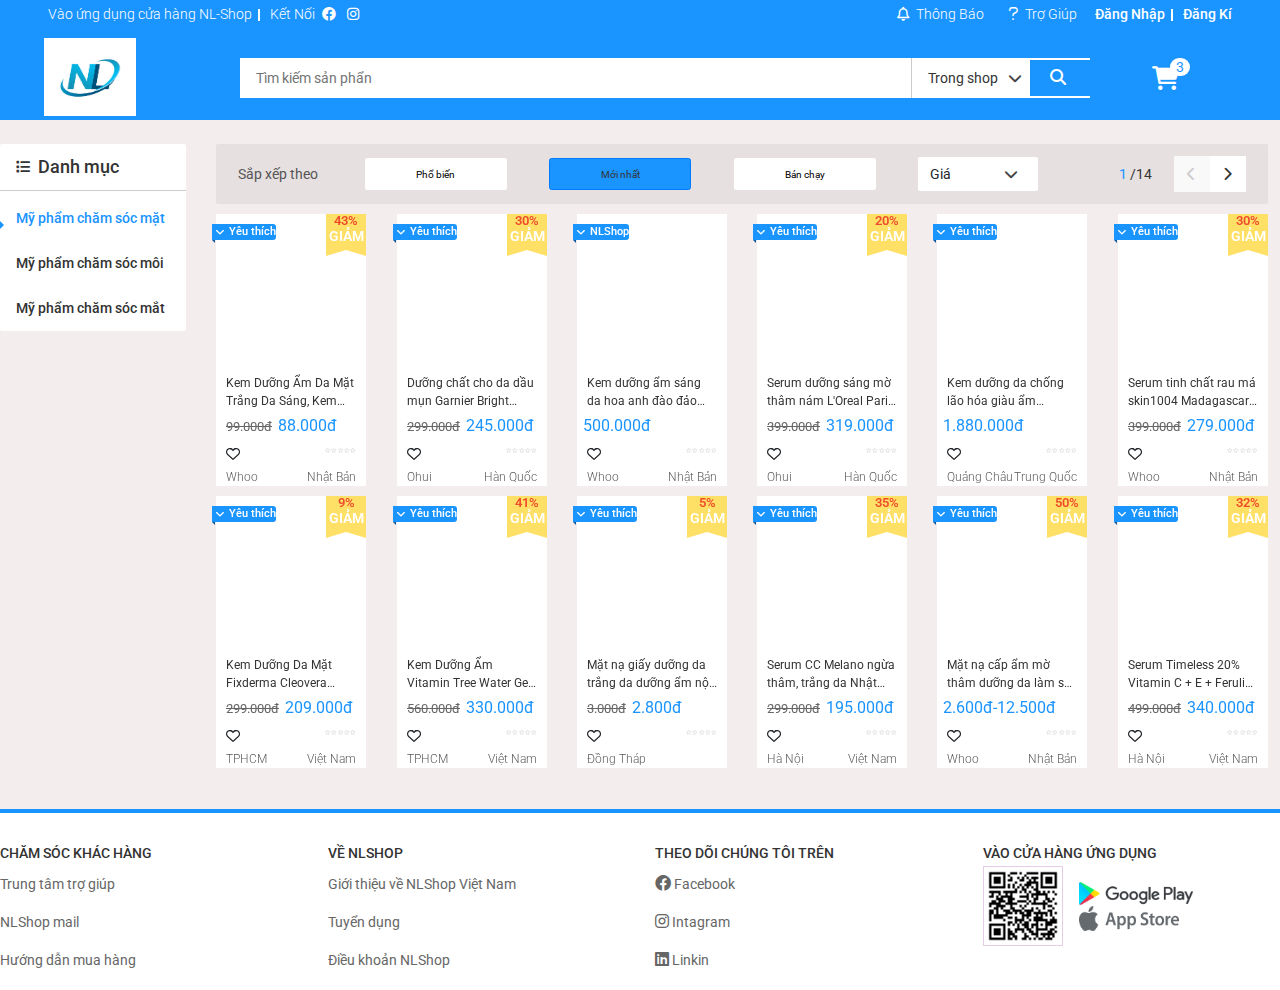
==== index.html @ c0b8a892 "Add BTL CNW" ====
<!DOCTYPE html>
<html lang="en">
<head>
    <meta charset="UTF-8">
    <meta http-equiv="X-UA-Compatible" content="IE=edge">
    <meta name="viewport" content="width=device-width, initial-scale=1.0">
    <link href="https://fonts.googleapis.com/css2?family=Roboto:wght@300;400;500;700&display=swap" rel="stylesheet">
    <link rel="stylesheet" href="./assets/css/main.css">
    <link rel="stylesheet" href="./assets/css/base.css">
    <link rel="stylesheet" href="./assets/font/fontawesome-free-6.2.0-web/fontawesome-free-6.2.0-web/css/all.min.css">
    <link rel="stylesheet" href="./assets/css/bootstrap.min.css">
    <script src="./assets/js/jQuery-3.6.1.min.js"></script>
    <script src="./assets/js/bootstrap.min.js"></script>
    <title>NL Shop</title>
</head>
<body>
    <div class="wrapper">
        <header class="header">
            <div class="grid">
                <nav class="header__navbar">
                    <ul class="header__navbar-list">
                        <li class="header__navbar-item header__navbar-item--has--qr header__navbar-item--saparate">Vào ứng dụng cửa hàng NL-Shop
                           <!-- Header QR Code--> 
                            <div class="header__navbar-qr">
                                <img src="./assets/img/qr_code.png" alt="QR code" class="header__navbar-qr--img">
                                <div class="header__navbar-apps">
                                    <a href="" class="header__navbar-qr-link">
                                        <img src="./assets/img/qr_app_googplay.png" alt="Googplay" class="header__navbar-qr-apps-img"></a>
                                    <a href="" class="header__navbar-qr-link">
                                        <img src="./assets/img/qr_app_appstore.png" alt="Googplay" class="header__navbar-qr-apps-img"></a>
                                </div>
                            </div>
                           
                        </li>
                        <li class="header__navbar-item">
                            <span class="header__navbar-title-nolink">Kết Nối</span>
                            <a href="" class="header__navbar-icon-link">
                                <i class="header__navbar-icon fa-brands fa-facebook"></i>
                            </a>
                            <a href="" class="header__navbar-icon-link">
                                <i class="header__navbar-icon fa-brands fa-instagram"></i>
                            </a>
                        </li>
                    </ul>
                    <ul class="header__navbar-list">
                        <li class="header__navbar-item header__navbar-item-has-notify">
                            <a href="" class="header__navbar-item-link">
                                <a href="" class="header__navbar-icon-link">
                                    <i class="header__navbar-icon fa-regular fa-bell"></i>
                                </a>
                            Thông Báo
                            <div class="header__notify">
                                <header class="header__notify-header">
                                    <h3>Thông báo mới nhận</h3>
                                </header>
                                <ul class="header__notify-list">
                                    <li class="header__notify-item header__notify-item--viewed">
                                        <a href="" class="header__notify-link">
                                            <img src="	https://zsuntz.github.io/assets/img/notify1.png" alt="" class="header__notify-img">
                                            <div class="header__notify-info">
                                                <span class="header__notify-name">Tặng Combo 5 gói mặt nạ thải độc</span>
                                                <span class="header__notify-description">Khuyến mãi siêu hot</span>
                                            </div>
                                        </a>

                                    </li>
                                    <li class="header__notify-item">
                                        <a href="" class="header__notify-link">
                                            <img src="https://zsuntz.github.io/assets/img/notify2.png" alt="" class="header__notify-img">
                                            <div class="header__notify-info">
                                                <span class="header__notify-name">Day Shield Perfect Sun - Cho nàng thơ tỏa nắng</span>
                                                <span class="header__notify-description"></span>
                                            </div>
                                        </a>

                                    </li>
                                    <li class="header__notify-item">
                                        <a href="" class="header__notify-link">
                                            <img src="https://zsuntz.github.io/assets/img/notify5.png" alt="" class="header__notify-img">
                                            <div class="header__notify-info">
                                                <span class="header__notify-name">Khởi đầu của làn da khỏe đẹp</span>
                                                <span class="header__notify-description">Kem chống nắng Whoo Gongjinhyang Soo</span>
                                            </div>
                                        </a>

                                    </li>
                                </ul>
                                <footer class="header__notify-footer">
                                    <a href="" class="eader__notify-footer-btn">Xem tất cả</a>
                                </footer>
    
                            </div>
                            </a>
                    </li>
                        <li class="header__navbar-item">
                            <a href="" class="header__navbar-item-link">
                                    <a href="" class="header__navbar-icon-link">
                                        <i class="header__navbar-icon fa-regular fa-question"></i>
                                     </a>
                                Trợ Giúp
                            </a>
                        </li>
                        <li class="header__navbar-item header__navbar-item--strong header__navbar-item--saparate">Đăng Nhập</li>
                        <li class="header__navbar-item header__navbar-item--strong">Đăng Kí</li>
                        
                    </ul>
                </nav> 
                <!-- Header with search -->
                <div class="header-with-search">
                    <div class="header__logo">
                        <img src="/assets/img/logo.jpg" alt="logo" class="header__logo-img">
                    </div>
                    <div class="header__search">
                        <div class="header__search-input-wrap">
                            <input type="text" class="header__search-input" placeholder="Tìm kiếm sản phẩn">
                            <!-- Search History -->
                            <div class="header__search-history">
                                <h3 class="header__search-history-heading">Lịch sử tìm kiếm</h3>
                                <ul class="header__search-history-list">
                                    <li class="header__search-history-item">
                                        <a href="">Kem dưỡng da</a>
                                    </li>
                                    <li class="header__search-history-item">
                                        <a href="">Kem trị mụn</a>
                                    </li>
                                </ul>
                            </div>
                        </div>
                          <div class="header__search-selection">
                                <span class="header__search-selection-lable">Trong shop</span>
                                <i class="header__search-selection-icon fa-sharp fa-solid fa-chevron-down"></i>
                                <ul class="header__search-option">
                                    <li class="header__search-option-item">
                                        <span>Trong Shop</span>
                                        <i class="header__search-option-item-icon fa-sharp fa-solid fa-chevron-down"></i>  
                                    </li>
                                    <li class="header__search-option-item">
                                        <span>Ngoài Shop</span>
                                        <i class="header__search-option-item-icon fa-sharp fa-solid fa-chevron-down"></i>
                                    </li>
                                </ul>
                            </div> 
                            <button class="header__search-btn">
                            <i class="header__search-btn-icon fa-solid fa-magnifying-glass"></i>
                            </button>
                    </div> 
                    <!-- Cart Layout -->
                    <div class="header__cart">
                        <i class="header__cart-icon fa-solid fa-cart-shopping"></i>
                        <span class="header__cart-notice">3</span>
                        <div class="header__cart-list header__cart-list--no-cart">
                            <h4 class="header__cart-list-heading">Sản phẩm đã thêm</h4>
                            <ul class="header__cart-list-item">
                                <!-- cart item -->
                                <li class="header__cart-item">
                                    <img src="./assets/img/img_cart1.png" alt="" class="header__cart-img">
                                    <div class="header__cart-item-info">
                                        <div class="header__cart-item-head">
                                            <h5 class="header__cart-item-name">Set kem mắt tái sinh Ohui The
                                                First Geniture Eye Cream Edition Grand Blue</h5>
                                                <div class="header__cart-item-price-wrap">
                                                    <span class="header__cart-item-price">2.000.000đ</span>
                                                    <span class="header__cart-item-multiply">x</span>
                                                    <span class="header__cart-item-quantity">2</span>
                                                </div>
                                        </div>
                                        <div class="header__cart-item-body">
                                            <span class="header__cart-item-description">
                                                Phân loại: Bạc
                                            </span>
                                            <span class="header__cart-item-remove">Xóa</span>
                                        </div>
                                    </div>
                                </li>
                                <li class="header__cart-item">
                                    <img src="./assets/img/img_cart2.png" alt="" class="header__cart-img">
                                    <div class="header__cart-item-info">
                                        <div class="header__cart-item-head">
                                            <h5 class="header__cart-item-name">Set kem mắt tái sinh Ohui The
                                                First Geniture Eye Cream Edition Grand Blue</h5>
                                                <div class="header__cart-item-price-wrap">
                                                    <span class="header__cart-item-price">2.000.000đ</span>
                                                    <span class="header__cart-item-multiply">x</span>
                                                    <span class="header__cart-item-quantity">2</span>
                                                </div>
                                        </div>
                                        <div class="header__cart-item-body">
                                            <span class="header__cart-item-description">
                                                Phân loại: Bạc
                                            </span>
                                            <span class="header__cart-item-remove">Xóa</span>
                                        </div>
                                    </div>
                                </li>
                                <li class="header__cart-item">
                                    <img src="./assets/img/img_cart3.png" alt="" class="header__cart-img">
                                    <div class="header__cart-item-info">
                                        <div class="header__cart-item-head">
                                            <h5 class="header__cart-item-name">Set kem mắt tái sinh Ohui The
                                                First Geniture Eye Cream Edition Grand Blue</h5>
                                                <div class="header__cart-item-price-wrap">
                                                    <span class="header__cart-item-price">2.000.000đ</span>
                                                    <span class="header__cart-item-multiply">x</span>
                                                    <span class="header__cart-item-quantity">2</span>
                                                </div>
                                        </div>
                                        <div class="header__cart-item-body">
                                            <span class="header__cart-item-description">
                                                Phân loại: Bạc
                                            </span>
                                            <span class="header__cart-item-remove">Xóa</span>
                                        </div>
                                    </div>
                                </li>
                            </ul>
                            <button class="btn btn--primary header__cart-view-cart">Xem giỏ hàng</button>
                        </div>
                    </div>  
                </div>
            </div>
        </header>
        <div class="wrap__container">
            
                <div class="row wrap__content">
                    <div class="col-sm-2">
                        <nav class="category">
                            <h3 class="category__heading">
                                <i class="category__heading-icon fa-solid fa-list"></i>
                                Danh mục
                            </h3>
                            <ul class="category-list">
                                <li class="category-item category-item--active">
                                    <a href="#" class="category-item-link">Mỹ phẩm chăm sóc mặt</a>
                                </li>
                                <li class="category-item">
                                    <a href="#" class="category-item-link">Mỹ phẩm chăm sóc môi</a>
                                </li>
                                <li class="category-item">
                                    <a href="#" class="category-item-link">Mỹ phẩm chăm sóc mắt</a>
                                </li>
                            </ul>
                        </nav>
                    </div>
                        <div class="col-sm-10">
                            <div class="home-filter">
                                <span class="home-filter-label">Sắp xếp theo</span>
                                <button class="home-filter__btn btn">Phổ biến</button>
                                <button class="home-filter__btn btn home-filter__btn btn-primary">Mới nhất</button>
                                <button class="home-filter__btn btn">Bán chạy</button>
                                <div class="select-input">
                                    <span class="select-input__label">Giá</span>
                                    <i class="select-input-icon fa-sharp fa-solid fa-chevron-down"></i>
                                    <ul class="select-input__list">
                                        <li class="select-input__item">
                                            <a href="" class="select-input__item-link">Giá: Thấp đến cao</a>
                                        </li>
                                        <li class="select-input__item">
                                            <a href="" class="select-input__item-link">Giá: Cao đến thấp</a>
                                        </li>
                                    </ul>
                                </div>
                                <div class="home-filter__page">
                                    <span class="home-filter__page-number">
                                        <span class="home-filter__page-current">1</span>
                                        /14
                                    </span>
                                    <div class="home-filter__page-control">
                                        <a href="" class="home-filter__page-btn home-filter__page-btn--disabled">
                                            <i class="home-filter__page-icon fa-sharp fa-solid fa-chevron-left"></i>
                                        </a>
                                        <a href="" class="home-filter__page-btn">
                                            <i class="home-filter__page-icon fa-sharp fa-solid fa-chevron-right"></i>
                                        </a>
                                    </div>
                                </div>
                            </div>
                            <div class="home-product">
                                <div class="row">
                                    <div class="col-sm-2">
                                        <!-- Product item -->
                                        <div class="home-product-item">
                                            <div class="home-product-item__img" style="background-image: url(https://cf.shopee.vn/file/1718cb82d523f03ea95b0f140db5ccd7_tn);">
                                                <h4 class="home-product-item__name">Kem Dưỡng Ẩm Da Mặt Trắng Da Sáng, Kem Làm Trắng Da 100ml / Dermabiome CX, Chiết Xuất Hạt Mộc Và Catus, 7-Complex Hyaluronic Acid, Dưỡng Ẩm Làm Trắng Sáng Da Chống Lão Hóa</h4>
                                                <div class="home-product-item__price">
                                                    <span class="home-product-item__price-old">99.000đ</span>
                                                    <span class="home-product-item__price-current">88.000đ</span>
                                                </div>
                                                <div class="home-product-item__action">
                                                    <span class="home-product-item__like">
                                                        <i class="fa-regular fa-heart"></i>
                                                        <!-- <i class="fa-solid fa-heart"></i> -->
                                                    </span>
                                                    <div class="home-product-item__rating">
                                                        <i class="fa-regular fa-star"></i>
                                                        <i class="fa-regular fa-star"></i>
                                                        <i class="fa-regular fa-star"></i>
                                                        <i class="fa-regular fa-star"></i>
                                                        <i class="fa-regular fa-star"></i>
                                                    </div>
                                                </div>
                                                <div class="home-product-item__origin">
                                                    <span class="home-product-item__brand">Whoo</span>
                                                    <span class="home-product-item__origin-name">Nhật Bản</span>
                                                </div>
                                                <div class="home-product-item__favorite">
                                                    <i class="fa-sharp fa-solid fa-chevron-down"></i>
                                                    Yêu thích
                                                </div>
                                                <div class="home-product-item__sale-off">
                                                    <span class="home-product-item__sale-off-percent">43%</span>
                                                    <span class="home-product-item__sale-off-label">GIẢM</span>
                                                </div>
                                            </div>
                                        </div>
                                    </div>
                                    <div class="col-sm-2">
                                        <!-- Product item -->
                                        <div class="home-product-item">
                                            <div class="home-product-item__img" style="background-image: url(https://cf.shopee.vn/file/sg-11134201-22100-tizbetgteriv79_tn);">
                                                <h4 class="home-product-item__name">Dưỡng chất cho da dầu mụn Garnier Bright Complete Anti-Acnes Booster Serum 4% [Niacinamide, BHA, AHA, Vitamin C] 30ml</h4>
                                                <div class="home-product-item__price">
                                                    <span class="home-product-item__price-old">299.000đ</span>
                                                    <span class="home-product-item__price-current">245.000đ</span>
                                                </div>
                                                <div class="home-product-item__action">
                                                    <span class="home-product-item__like">
                                                        <i class="fa-regular fa-heart"></i>
                                                        <!-- <i class="fa-solid fa-heart"></i> -->
                                                    </span>
                                                    <div class="home-product-item__rating">
                                                        <i class="fa-regular fa-star"></i>
                                                        <i class="fa-regular fa-star"></i>
                                                        <i class="fa-regular fa-star"></i>
                                                        <i class="fa-regular fa-star"></i>
                                                        <i class="fa-regular fa-star"></i>
                                                    </div>
                                                </div>
                                                <div class="home-product-item__origin">
                                                    <span class="home-product-item__brand">Ohui</span>
                                                    <span class="home-product-item__origin-name">Hàn Quốc</span>
                                                </div>
                                                <div class="home-product-item__favorite">
                                                    <i class="fa-sharp fa-solid fa-chevron-down"></i>
                                                    Yêu thích
                                                </div>
                                                <div class="home-product-item__sale-off">
                                                    <span class="home-product-item__sale-off-percent">30%</span>
                                                    <span class="home-product-item__sale-off-label">GIẢM</span>
                                                </div>
                                            </div>
                                        </div>
                                    </div>
                                    <div class="col-sm-2">
                                        <!-- Product item -->
                                        <div class="home-product-item">
                                            <div class="home-product-item__img" style="background-image: url(https://cf.shopee.vn/file/sg-11134201-22100-ms6gn4wqoliva6_tn);">
                                                <h4 class="home-product-item__name">Kem dưỡng ẩm sáng da hoa anh đào đảo Jeju innisfree Cherry Blossom Tone Up Cream 50ml</h4>
                                                <div class="home-product-item__price">
                                                    <!-- <span class="home-product-item__price-old">99.000đ</span> -->
                                                    <span class="home-product-item__price-current">500.000đ</span>
                                                </div>
                                                <div class="home-product-item__action">
                                                    <span class="home-product-item__like">
                                                        <i class="fa-regular fa-heart"></i>
                                                        <!-- <i class="fa-solid fa-heart"></i> -->
                                                    </span>
                                                    <div class="home-product-item__rating">
                                                        <i class="fa-regular fa-star"></i>
                                                        <i class="fa-regular fa-star"></i>
                                                        <i class="fa-regular fa-star"></i>
                                                        <i class="fa-regular fa-star"></i>
                                                        <i class="fa-regular fa-star"></i>
                                                    </div>
                                                </div>
                                                <div class="home-product-item__origin">
                                                    <span class="home-product-item__brand">Whoo</span>
                                                    <span class="home-product-item__origin-name">Nhật Bản</span>
                                                </div>
                                                <div class="home-product-item__favorite">
                                                    <i class="fa-sharp fa-solid fa-chevron-down"></i>
                                                    NLShop
                                                </div>
                                                <!-- <div class="home-product-item__sale-off">
                                                    <span class="home-product-item__sale-off-percent">43%</span>
                                                    <span class="home-product-item__sale-off-label">GIẢM</span>
                                                </div> -->
                                            </div>
                                        </div>
                                    </div>
                                    <div class="col-sm-2">
                                        <!-- Product item -->
                                        <div class="home-product-item">
                                            <div class="home-product-item__img" style="background-image: url(https://cf.shopee.vn/file/sg-11134201-22100-lwkzylch0miv76_tn);">
                                                <h4 class="home-product-item__name">Serum dưỡng sáng mờ thâm nám L'Oreal Paris Glycolic Bright 1.0% Glycolic Acid (AHA) 30ml</h4>
                                                <div class="home-product-item__price">
                                                    <span class="home-product-item__price-old">399.000đ</span>
                                                    <span class="home-product-item__price-current">319.000đ</span>
                                                </div>
                                                <div class="home-product-item__action">
                                                    <span class="home-product-item__like">
                                                        <i class="fa-regular fa-heart"></i>
                                                        <!-- <i class="fa-solid fa-heart"></i> -->
                                                    </span>
                                                    <div class="home-product-item__rating">
                                                        <i class="fa-regular fa-star"></i>
                                                        <i class="fa-regular fa-star"></i>
                                                        <i class="fa-regular fa-star"></i>
                                                        <i class="fa-regular fa-star"></i>
                                                        <i class="fa-regular fa-star"></i>
                                                    </div>
                                                </div>
                                                <div class="home-product-item__origin">
                                                    <span class="home-product-item__brand">Ohui</span>
                                                    <span class="home-product-item__origin-name">Hàn Quốc</span>
                                                </div>
                                                <div class="home-product-item__favorite">
                                                    <i class="fa-sharp fa-solid fa-chevron-down"></i>
                                                    Yêu thích
                                                </div>
                                                <div class="home-product-item__sale-off">
                                                    <span class="home-product-item__sale-off-percent">20%</span>
                                                    <span class="home-product-item__sale-off-label">GIẢM</span>
                                                </div>
                                            </div>
                                        </div>
                                    </div>
                                    <div class="col-sm-2">
                                        <!-- Product item -->
                                        <div class="home-product-item">
                                            <div class="home-product-item__img" style="background-image: url(	https://cf.shopee.vn/file/sg-11134201-22100-ixukh98fjniva3_tn);">
                                                <h4 class="home-product-item__name">Kem dưỡng da chống lão hóa giàu ẩm Shiseido Benefiance Wrinkle Smoothing Cream Enriched 50ml</h4>
                                                <div class="home-product-item__price">
                                                    <!-- <span class="home-product-item__price-old">99.000đ</span> -->
                                                    <span class="home-product-item__price-current">1.880.000đ</span>
                                                </div>
                                                <div class="home-product-item__action">
                                                    <span class="home-product-item__like">
                                                        <i class="fa-regular fa-heart"></i>
                                                        <!-- <i class="fa-solid fa-heart"></i> -->
                                                    </span>
                                                    <div class="home-product-item__rating">
                                                        <i class="fa-regular fa-star"></i>
                                                        <i class="fa-regular fa-star"></i>
                                                        <i class="fa-regular fa-star"></i>
                                                        <i class="fa-regular fa-star"></i>
                                                        <i class="fa-regular fa-star"></i>
                                                    </div>
                                                </div>
                                                <div class="home-product-item__origin">
                                                    <span class="home-product-item__brand">Quảng Châu</span>
                                                    <span class="home-product-item__origin-name">Trung Quốc</span>
                                                </div>
                                                <div class="home-product-item__favorite">
                                                    <i class="fa-sharp fa-solid fa-chevron-down"></i>
                                                    Yêu thích
                                                </div>
                                                <!-- <div class="home-product-item__sale-off">
                                                    <span class="home-product-item__sale-off-percent">43%</span>
                                                    <span class="home-product-item__sale-off-label">GIẢM</span>
                                                </div> -->
                                            </div>
                                        </div>
                                    </div>
                                    <div class="col-sm-2">
                                        <!-- Product item -->
                                        <div class="home-product-item">
                                            <div class="home-product-item__img" style="background-image: url(	https://cf.shopee.vn/file/sg-11134201-22100-kwoauohh4iiv3d_tn);">
                                                <h4 class="home-product-item__name">Serum tinh chất rau má skin1004 Madagascar Centella 100ml chính hãng fullsize Hàn Quốc</h4>
                                                <div class="home-product-item__price">
                                                    <span class="home-product-item__price-old">399.000đ</span>
                                                    <span class="home-product-item__price-current">279.000đ</span>
                                                </div>
                                                <div class="home-product-item__action">
                                                    <span class="home-product-item__like">
                                                        <i class="fa-regular fa-heart"></i>
                                                        <!-- <i class="fa-solid fa-heart"></i> -->
                                                    </span>
                                                    <div class="home-product-item__rating">
                                                        <i class="fa-regular fa-star"></i>
                                                        <i class="fa-regular fa-star"></i>
                                                        <i class="fa-regular fa-star"></i>
                                                        <i class="fa-regular fa-star"></i>
                                                        <i class="fa-regular fa-star"></i>
                                                    </div>
                                                </div>
                                                <div class="home-product-item__origin">
                                                    <span class="home-product-item__brand">Whoo</span>
                                                    <span class="home-product-item__origin-name">Nhật Bản</span>
                                                </div>
                                                <div class="home-product-item__favorite">
                                                    <i class="fa-sharp fa-solid fa-chevron-down"></i>
                                                    Yêu thích
                                                </div>
                                                <div class="home-product-item__sale-off">
                                                    <span class="home-product-item__sale-off-percent">30%</span>
                                                    <span class="home-product-item__sale-off-label">GIẢM</span>
                                                </div>
                                            </div>
                                        </div>
                                    </div>
                                </div>
                                 <div class="row">
                                    <div class="col-sm-2">
                                        <!-- Product item -->
                                        <div class="home-product-item">
                                            <div class="home-product-item__img" style="background-image: url(https://cf.shopee.vn/file/ba2b7b5cdd94217bac9c7e416da03e94_tn);">
                                                <h4 class="home-product-item__name">Kem Dưỡng Da Mặt Fixderma Cleovera Cream: tăng cường độ ẩm, dưỡng trắng da hiệu quả</h4>
                                                <div class="home-product-item__price">
                                                    <span class="home-product-item__price-old">299.000đ</span>
                                                    <span class="home-product-item__price-current">209.000đ</span>
                                                </div>
                                                <div class="home-product-item__action">
                                                    <span class="home-product-item__like">
                                                        <i class="fa-regular fa-heart"></i>
                                                        <!-- <i class="fa-solid fa-heart"></i> -->
                                                    </span>
                                                    <div class="home-product-item__rating">
                                                        <i class="fa-regular fa-star"></i>
                                                        <i class="fa-regular fa-star"></i>
                                                        <i class="fa-regular fa-star"></i>
                                                        <i class="fa-regular fa-star"></i>
                                                        <i class="fa-regular fa-star"></i>
                                                    </div>
                                                </div>
                                                <div class="home-product-item__origin">
                                                    <span class="home-product-item__brand">TPHCM</span>
                                                    <span class="home-product-item__origin-name">Việt Nam</span>
                                                </div>
                                                <div class="home-product-item__favorite">
                                                    <i class="fa-sharp fa-solid fa-chevron-down"></i>
                                                    Yêu thích
                                                </div>
                                                <div class="home-product-item__sale-off">
                                                    <span class="home-product-item__sale-off-percent">9%</span>
                                                    <span class="home-product-item__sale-off-label">GIẢM</span>
                                                </div>
                                            </div>
                                        </div>
                                    </div>
                                    <div class="col-sm-2">
                                        <!-- Product item -->
                                        <div class="home-product-item">
                                            <div class="home-product-item__img" style="background-image: url(	https://cf.shopee.vn/file/6bc282980d9fb0d990ef87e995d6f48a_tn);">
                                                <h4 class="home-product-item__name">Kem Dưỡng Ẩm Vitamin Tree Water Gel Dưỡng Ẩm Và Kiểm Soát Dầu I'm From VitaminTree 75g</h4>
                                                <div class="home-product-item__price">
                                                    <span class="home-product-item__price-old">560.000đ</span>
                                                    <span class="home-product-item__price-current">330.000đ</span>
                                                </div>
                                                <div class="home-product-item__action">
                                                    <span class="home-product-item__like">
                                                        <i class="fa-regular fa-heart"></i>
                                                        <!-- <i class="fa-solid fa-heart"></i> -->
                                                    </span>
                                                    <div class="home-product-item__rating">
                                                        <i class="fa-regular fa-star"></i>
                                                        <i class="fa-regular fa-star"></i>
                                                        <i class="fa-regular fa-star"></i>
                                                        <i class="fa-regular fa-star"></i>
                                                        <i class="fa-regular fa-star"></i>
                                                    </div>
                                                </div>
                                                <div class="home-product-item__origin">
                                                    <span class="home-product-item__brand">TPHCM</span>
                                                    <span class="home-product-item__origin-name">Việt Nam</span>
                                                </div>
                                                <div class="home-product-item__favorite">
                                                    <i class="fa-sharp fa-solid fa-chevron-down"></i>
                                                    Yêu thích
                                                </div>
                                                <div class="home-product-item__sale-off">
                                                    <span class="home-product-item__sale-off-percent">41%</span>
                                                    <span class="home-product-item__sale-off-label">GIẢM</span>
                                                </div>
                                            </div>
                                        </div>
                                    </div>
                                    <div class="col-sm-2">
                                        <!-- Product item -->
                                        <div class="home-product-item">
                                            <div class="home-product-item__img" style="background-image: url(	https://cf.shopee.vn/file/35d5a3ef1e658a7216e2f1e789f9f908_tn);">
                                                <h4 class="home-product-item__name">Mặt nạ giấy dưỡng da trắng da dưỡng ẩm nội địa trung nhiều loại</h4>
                                                <div class="home-product-item__price">
                                                    <span class="home-product-item__price-old">3.000đ</span>
                                                    <span class="home-product-item__price-current">2.800đ</span>
                                                </div>
                                                <div class="home-product-item__action">
                                                    <span class="home-product-item__like">
                                                        <i class="fa-regular fa-heart"></i>
                                                        <!-- <i class="fa-solid fa-heart"></i> -->
                                                    </span>
                                                    <div class="home-product-item__rating">
                                                        <i class="fa-regular fa-star"></i>
                                                        <i class="fa-regular fa-star"></i>
                                                        <i class="fa-regular fa-star"></i>
                                                        <i class="fa-regular fa-star"></i>
                                                        <i class="fa-regular fa-star"></i>
                                                    </div>
                                                </div>
                                                <div class="home-product-item__origin">
                                                    <!-- <span class="home-product-item__brand">Whoo</span> -->
                                                    <span class="home-product-item__origin-name">Đồng Tháp</span>
                                                </div>
                                                <div class="home-product-item__favorite">
                                                    <i class="fa-sharp fa-solid fa-chevron-down"></i>
                                                    Yêu thích
                                                </div>
                                                <div class="home-product-item__sale-off">
                                                    <span class="home-product-item__sale-off-percent">5%</span>
                                                    <span class="home-product-item__sale-off-label">GIẢM</span>
                                                </div>
                                            </div>
                                        </div>
                                    </div>
                                    <div class="col-sm-2">
                                        <!-- Product item -->
                                        <div class="home-product-item">
                                            <div class="home-product-item__img" style="background-image: url(https://cf.shopee.vn/file/ec620590d422ea0ef1c895c7bb86e6c1_tn);">
                                                <h4 class="home-product-item__name">Serum CC Melano ngừa thâm, trắng da Nhật Bản 20ml dưỡng da tại nhà</h4>
                                                <div class="home-product-item__price">
                                                    <span class="home-product-item__price-old">299.000đ</span>
                                                    <span class="home-product-item__price-current">195.000đ</span>
                                                </div>
                                                <div class="home-product-item__action">
                                                    <span class="home-product-item__like">
                                                        <i class="fa-regular fa-heart"></i>
                                                        <!-- <i class="fa-solid fa-heart"></i> -->
                                                    </span>
                                                    <div class="home-product-item__rating">
                                                        <i class="fa-regular fa-star"></i>
                                                        <i class="fa-regular fa-star"></i>
                                                        <i class="fa-regular fa-star"></i>
                                                        <i class="fa-regular fa-star"></i>
                                                        <i class="fa-regular fa-star"></i>
                                                    </div>
                                                </div>
                                                <div class="home-product-item__origin">
                                                    <span class="home-product-item__brand">Hà Nội</span>
                                                    <span class="home-product-item__origin-name">Việt Nam</span>
                                                </div>
                                                <div class="home-product-item__favorite">
                                                    <i class="fa-sharp fa-solid fa-chevron-down"></i>
                                                    Yêu thích
                                                </div>
                                                <div class="home-product-item__sale-off">
                                                    <span class="home-product-item__sale-off-percent">35%</span>
                                                    <span class="home-product-item__sale-off-label">GIẢM</span>
                                                </div>
                                            </div>
                                        </div>
                                    </div>
                                    <div class="col-sm-2">
                                        <!-- Product item -->
                                        <div class="home-product-item">
                                            <div class="home-product-item__img" style="background-image: url(https://cf.shopee.vn/file/764b1e1eff078354a2a243287ad1d715_tn);">
                                                <h4 class="home-product-item__name">Mặt nạ cấp ẩm mờ thâm dưỡng da làm sa mềm mịn cải thiện làn da khoẻ mạnh mặt nạ</h4>
                                                <div class="home-product-item__price">
                                                    <!-- <span class="home-product-item__price-old">99.000đ</span> -->
                                                    <span class="home-product-item__price-current">2.600đ-12.500đ</span>
                                                </div>
                                                <div class="home-product-item__action">
                                                    <span class="home-product-item__like">
                                                        <i class="fa-regular fa-heart"></i>
                                                        <!-- <i class="fa-solid fa-heart"></i> -->
                                                    </span>
                                                    <div class="home-product-item__rating">
                                                        <i class="fa-regular fa-star"></i>
                                                        <i class="fa-regular fa-star"></i>
                                                        <i class="fa-regular fa-star"></i>
                                                        <i class="fa-regular fa-star"></i>
                                                        <i class="fa-regular fa-star"></i>
                                                    </div>
                                                </div>
                                                <div class="home-product-item__origin">
                                                    <span class="home-product-item__brand">Whoo</span>
                                                    <span class="home-product-item__origin-name">Nhật Bản</span>
                                                </div>
                                                <div class="home-product-item__favorite">
                                                    <i class="fa-sharp fa-solid fa-chevron-down"></i>
                                                    Yêu thích
                                                </div>
                                                <div class="home-product-item__sale-off">
                                                    <span class="home-product-item__sale-off-percent">50%</span>
                                                    <span class="home-product-item__sale-off-label">GIẢM</span>
                                                </div>
                                            </div>
                                        </div>
                                    </div>
                                    <div class="col-sm-2">
                                        <!-- Product item -->
                                        <div class="home-product-item">
                                            <div class="home-product-item__img" style="background-image: url(https://cf.shopee.vn/file/sg-11134201-22100-c3rycb09dhiv8e_tn);">
                                                <h4 class="home-product-item__name">Serum Timeless 20% Vitamin C + E + Ferulic Acid 30ml fullsize chính hãng (USA)</h4>
                                                <div class="home-product-item__price">
                                                    <span class="home-product-item__price-old">499.000đ</span>
                                                    <span class="home-product-item__price-current">340.000đ</span>
                                                </div>
                                                <div class="home-product-item__action">
                                                    <span class="home-product-item__like">
                                                        <i class="fa-regular fa-heart"></i>
                                                        <!-- <i class="fa-solid fa-heart"></i> -->
                                                    </span>
                                                    <div class="home-product-item__rating">
                                                        <i class="fa-regular fa-star"></i>
                                                        <i class="fa-regular fa-star"></i>
                                                        <i class="fa-regular fa-star"></i>
                                                        <i class="fa-regular fa-star"></i>
                                                        <i class="fa-regular fa-star"></i>
                                                    </div>
                                                </div>
                                                <div class="home-product-item__origin">
                                                    <span class="home-product-item__brand">Hà Nội</span>
                                                    <span class="home-product-item__origin-name">Việt Nam</span>
                                                </div>
                                                <div class="home-product-item__favorite">
                                                    <i class="fa-sharp fa-solid fa-chevron-down"></i>
                                                    Yêu thích
                                                </div>
                                                <div class="home-product-item__sale-off">
                                                    <span class="home-product-item__sale-off-percent">32%</span>
                                                    <span class="home-product-item__sale-off-label">GIẢM</span>
                                                </div>
                                            </div>
                                        </div>
                                    </div>
                                </div>
                            </div>
                        </div>
                       
                </div>            
        </div>
        <!--modal layout-->
        <div class="modal">
             <div class="modal__overlay">
            <div class="modal__body">
                Registy form-->
                <div class="auth-form">
                     <div class="auth-form__container">
                        <div class="auth-form__header">
                            <h3 class="auth-form__heading">Đăng Kí</h3>
                            <span class="auth-form__switch-btn">Đăng Nhập</span>
                        </div>
                        <div class="auth-form__form">
                            <div class="auth-form__group">
                                <input type="text" class="auth-form-input" placeholder="Nhập Email của bạn">
                    
                            </div>
                            <div class="auth-form__group">
                                <input type="password" class="auth-form-input" placeholder="Nhập mật khẩu của bạn">
                            </div>
                            <div class="auth-form__group">
                                <input type="password" class="auth-form-input" placeholder="Nhập lại mật khẩu của bạn">
                            </div>
                            <div class="auth-form__asaide">
                                <p class="auth-form__pilocy-text">Bằng việc đăng kí, bạn đã đồng ý với Shopee về
                                    <a href="" class="auth-form__text-link">Điều khoản dịch vụ</a> & 
                                    <a href="" class="auth-form__text-link">Chính sách bảo mật</a>.
                                </p>
                            </div>
                            <div class="auth-form__controls">
                                <button class="btn  auth-form__controls--back">TRỞ LẠI</button>
                                <button class="btn btn-primary">ĐĂNG KÍ</button>
                            </div>
                    </div>
                        <div class="auth-form__social">
                            <a href="" class="auth-form__social--facebook btn btn-size-s btn--with--icon">
                                <i class="auth-form__social-icon fa-brands fa-facebook"></i>
                                <span class="auth-form__social-title">Kết nối với Facebook</span>
                            </a>
                            <a href="" class="btn btn-size-s btn--with--icon">
                                <i class="auth-form__social--google auth-form__social-icon fa-brands fa-google"></i>
                                <span class="auth-form__social-title">Kết Nối Với Google</span>
                            </a>
                        </div>
                    </div>
                </div> 
                <!-- Login form -->
                <!-- <div class="auth-form">
                    <div class="auth-form__container">
                        <div class="auth-form__header">
                            <h3 class="auth-form__heading">Đăng Nhập</h3>
                            <span class="auth-form__switch-btn">Đăng KÍ</span>
                        </div>
                        <div class="auth-form__form">
                            <div class="auth-form__group">
                                <input type="text" class="auth-form-input" placeholder="Nhập Email của bạn">
                    
                            </div>
                            <div class="auth-form__group">
                                <input type="password" class="auth-form-input" placeholder="Nhập mật khẩu của bạn">
                            </div>
                            <div class="auth-form__aside">
                                <div class="auth-form__help">
                                    <a href="" class="auth-form__help-link auth-form__help--forgot">Quên Mật Khẩu </a>
                                    <span class="auth-form__help--saparate"></span>
                                    <a href="" class="auth-form__help-link">Cần trợ giúp?

                                    </a>
                                </div>
                            </div>
                            <div class="auth-form__controls">
                                <button class="btn  auth-form__controls--back">TRỞ LẠI</button>
                                <button class="btn btn-primary">ĐĂNG Nhập</button>
                            </div>
                    </div>
                        <div class="auth-form__social">
                            <a href="" class="auth-form__social--facebook btn btn-size-s btn--with--icon">
                                <i class="auth-form__social-icon fa-brands fa-facebook"></i>
                                <span class="auth-form__social-title"> Facebook</span>
                            </a>
                            <a href="" class="btn btn-size-s btn--with--icon">
                                <i class="auth-form__social--google auth-form__social-icon fa-brands fa-google"></i>
                                <span class="auth-form__social-title">Google</span>
                            </a>
                        </div>
                    </div>
                </div> -->
            </div>
            </div>
        </div>
        <footer class="footer">
            <div class="grip">
                <div class="row">
                    <div class="col-sm-3">
                        <h3 class="footer-heading">Chăm sóc khác hàng</h3>
                        <ul class="footer-list">
                            <li class="footer-item">
                                <a href="" class="footer-link">Trung tâm trợ giúp</a>
                            </li>
                            <li class="footer-item">
                                <a href="" class="footer-link">NLShop mail</a>
                            </li>
                            <li class="footer-item">
                                <a href="" class="footer-link">Hướng dẫn mua hàng</a>
                            </li>
                        </ul>
                    </div>
                    <div class="col-sm-3">
                        <h3 class="footer-heading">về NLShop</h3>
                        <ul class="footer-list">                         
                            <li class="footer-item">
                                <a href="" class="footer-link">Giới thiệu về NLShop Việt Nam</a>
                            </li>
                            <li class="footer-item">
                                <a href="" class="footer-link">Tuyển dụng</a>
                            </li>
                            <li class="footer-item">
                                <a href="" class="footer-link">Điều khoản NLShop</a>
                            </li>
                        </ul>
                    </div>
                    <div class="col-sm-3">
                        
                        <h3 class="footer-heading">Theo dõi Chúng tôi trên</h3>
                        <ul class="footer-list">
                            <li class="footer-item">
                                <a href="" class="footer-link">
                                    <i class="footer-link-icon fa-brands fa-facebook"></i>
                                    Facebook
                                </a>
                            </li>
                            <li class="footer-item">
                                <a href="" class="footer-link">
                                    <i class="footer-link-icon fa-brands fa-instagram"></i>
                                    Intagram
                                </a>
                            </li>
                            <li class="footer-item">
                                <a href="" class="footer-link">
                                    <i class="footer-link-icon fa-brands fa-linkedin"></i>
                                   Linkin
                                </a>
                            </li>
                        </ul>
                    </div>
                    <div class="col-sm-3">
                        <h3 class="footer-heading">Vào cửa hàng ứng dụng</h3>
                        <div class="footer-download">
                            <img src="./assets/img/qr_code.png" alt="" class="footer-download-qr">
                            <div class="footer-download-apps">
                                <a href="" class="footer-download-apps-link">
                                    <img src="./assets/img/qr_app_googplay.png" alt="" class="footer-download-apps-img">

                                </a>
                                <a href="" class="footer-download-apps-link">

                                    <img src="./assets/img/qr_app_appstore.png" alt="" class="footer-download-apps-img">
                                </a>
                            </div>
                        </div>
                    </div>
                </div>
            </div>
        </footer>
    </div>
</body>
</html>
---- assets/css/main.css ----
/*Header*/
.header{
    height: var(--header-height);
    background-image: linear-gradient(0, #1a94ff, #1a94ff);
}
.header__navbar{
    height: var(--navbar-height);
    display: flex;
    justify-content: space-between;
}

.header__navbar-list{
    list-style: none;
    padding-left: 0px;
    margin: 4px 0 0 0;
}
.header__navbar-item{
    margin: 0 8px;
    position: relative;
}

.header__navbar-item, .header__navbar-item-link{
    display: inline-block;
    font-size: 1.4rem;
    color: var(--white-color);
    text-decoration: none;
    font-weight: 300;
}
.header__navbar-item--strong{
    font-weight: 500;
}
.header__navbar-item--saparate::after{
    content: "";
    display: block;
    position: absolute;
    border: 1px solid #fff;
    height: 12px;
    top: 50%;
    right: -8px;
    transform: translateY(-50%);
}
.header__navbar-item:hover, 
.header__navbar-item-link:hover,
.header__navbar-icon-link:hover{
    color: rgba(255, 255, 255, 0.8);
    cursor: pointer;
}
.header__navbar-icon-link{
    color: var(--white-color);
    text-decoration: none;
}
.header__navbar-icon{
    font-weight: 1.8rem;
    margin:0px 4px ;
}
.header__navbar-title-nolink{
    cursor: text;
    color: var(--white-color);
}
/*QR CSS*/
.header__navbar-qr{
    background-color: var(--white-color);
    width: 185px;
    position: absolute;
    left: 0%;
    top: 130%;
    border-radius: 2px;
    display: none;
    animation: fadeIn ease-in 0.8s;
    z-index: 1;
    box-shadow: 0 1px 2px rgba(0,0, 0, 0.2);
}
.header__navbar-item--has--qr:hover .header__navbar-qr{
    display: block;

}
.header__navbar-qr::before{
    content: "";
    display: block;
    position: absolute; 
    width: 100% ;
    height: 10px;
    left: 0%;
    top: -10px  ;
    display: block;   
    
}
.header__navbar-qr--img{

}
.header__navbar-qr-apps{
    display: flex;
    justify-content: space-between;
}

.header__navbar-qr-apps{

}
.header__navbar-qr-link:first-child{
    margin-left: 11px;
}
.header__navbar-qr-apps-img{
    height: 16px;
}
/*Header Notification*/
.header__notify{
    margin-top:  10px; ;
    position: absolute;
    z-index: 1;
    top: 100%;
    right: 0%;
    width: 404px;
    border: 1px solid #D3D3D3;
    background-color: var(--white-color);
    cursor: default;
    transform-origin: calc(100%-20px) top  right;
    animation: headerNotifyGrowth ease-in 0.3s;
    display: none;
}
.header__notify::before{
    content: "";
    display: block;
    border: 20px solid;
    border-color: transparent transparent var(--white-color) transparent;
    top: -30px;
    right: 12px;
    position: absolute;
}
.header__notify::after{
    content: "";
    display: block;
    position: absolute;
    right: 0;
    top: -10px;
    width: 90px;
    height: 20px;
}

.header__navbar-item-has-notify:hover .header__notify{
    display: block;
}
.header__notify-header{
    height: 40px;
    background-color: var(--white-color);
}

.header__notify-header h3{
    color: #999;
    margin: 0 0 0 12px;
    font-weight: 400;
    font-size: 1.4rem;
    line-height: 40px;
    user-select: none;
}
.header__notify-list{
    padding-left: 0;
    width: 100%;
    list-style: none;
}

.header__notify-item{

}
.header__notify-item--viewed{
    background-color: rgba(26,148,255,0.1);
}

.header__notify-item:hover{
    background-color: #dce4e4;
}

.header__notify-link{
    display: flex;
    padding: 12px;
    text-decoration: none;
    
}

.header__notify-img{
    width: 44px;
    object-fit: contain;
    margin-right: 12px;
}

.header__notify-info{

}

.header__notify-name{
    display: block;
    font-size: 14px;
    color: var(--black-color);
    line-height: 10px;
}

.header__notify-description{
    display: block;
    font-size: 11px;
    color: #756F6E;
    margin-top: 4px;
}
.header__notify-footer{
    
    display: flex;

}
.header__notify-footer-btn{
    font-size: 1.4rem;
    text-decoration: none;
    padding: 4px 16px 4px 16px;
    background-color: var(--white-color);
    color: var(--black-color);
    margin: auto;
    font-weight: 400;
}
/*authen modal*/
.auth-form{
    width: 500px;
}
.auth-form__container{
    padding: 0 32px;
}
.auth-form__header{
    display: flex;
    align-items: center;
    justify-content: space-between;
}
.auth-form__heading{
    font-size: 2rem;
    font-weight: 400;
    color: var(--text-color);
}
.auth-form__switch-btn{
    font-size: 1.6rem;
    font-weight: 500;
    color: var(--primary-color);
    cursor: pointer;
}
.auth-form__form{
    margin-top:16px ;
}
.auth-form-input{
    width: 100%;
    height: 40px;
    margin-top: 16px;
    padding: 0 12px;
    font-size: 1.4rem;
    border: 2px solid var(--border-color);
}
.auth-form-input:focus{
    border-color: #888;
}
.auth-form__aside{
    margin-top: 16px;
}
.auth-form__pilocy-text{
    font-size: 1.3rem   ;
   line-height: 17px;
   text-align: center;
}
.auth-form__text-link{
    text-decoration: none;
    color: var(--primary-color);
}
.auth-form__controls{
    margin-top: 80px;
    display: flex;
    justify-content: flex-end;
}
.auth-form__controls--back{
    margin-right: 8px;
}
.auth-form__social{
    width: 100%;
    background-color: #f5f5f5;
    padding: 12px 36px;
    display: flex;
    justify-content: space-between;
    align-items: center;
}
.auth-form__social-icon{
    font-size: 1.8rem;
}
.auth-form__social--facebook{
   
    color: var(--white-color);
    background-color: #064d8a;
}
.auth-form__social-icon{
    color: var(--white-color);
    background-color: #064d8a;
}
.auth-form__social-title{
    margin: 0 24px;
}
.auth-form__social--google{
    color: var(--text-color);
    background-color: var(--white-color);
   
}
.fa-google{
    background-color: #999;
}
.auth-form__help{
    display: flex;
    justify-content: flex-end;
}
.auth-form__help-link{
    text-decoration: none;
    font-size: 1.4rem;
    color: #939393;
}
.auth-form__help--saparate{
    display: block;
    height: 20px;
    border-right: 2px solid #EAEAEA;
    margin: 0 16px ;
}
.auth-form__help--forgot{
    color: var(--primary-color);
}
/* Header Search */
.header-with-search{
    height: calc(var(--header-with-search-height));
    display: flex;
    align-items: center;
}
.header__logo{
    
    width: 200px;
}
.header__logo-img{
    width: 100px;
    height: 86px;
    cursor: pointer;
    margin-bottom: 2px;
    align-items: center;
    padding: 4px;
}
.header__search{
   flex: 1;
    height: 40px;
    background-color: var(--white-color);
    display: flex;
    align-items: center;
}
.header__search-input-wrap{
    flex: 1;
    height: 100%;
    position: relative;
}
.header__search-input{
    width: 100%;
    height: 100%;
    border: none;
    outline: none;
    font-size: 1.4rem;
    color: var(--text-color);
    padding: 0 16px;
}
.header__search-selection{
    line-height: 40px;
    text-align: center;
    border-left: 1px solid #ccc;
    padding-left: 16px;
    height: 40px;
    z-index: 1;
}
.header__search-selection-lable{
   font-size: 1.4rem;
   color: var(--text-color);
}
.header__search-selection-icon{
    font-size: 1.4rem;
    color: #444;
    margin: 0 8px;
}
.header__search-btn{
   background-color: var(--primary-color);
   border: none;
   height: 36px;
   width: 60px;
   outline: none;
}   
.header__search-btn-icon{
   font-size: 1.6rem;
   color: var(--white-color);
   margin-right: 5px;
   border-radius: 10px;
   
}
.header__search-btn:hover{
    background-color: #084b87;
    cursor: pointer;
}
/*Cart layour*/
.header__cart{
    width: 150px;
    text-align: center;
   position: relative;
   cursor: pointer;
}
.header__cart:hover .header__cart-list{
    display: block;
}
.header__cart-notice{
    position: absolute;
    color: var(--primary-color);
    background-color: var(--white-color);
    padding: 2px 6px;
    right: 50px;
    top: -8px;
    line-height: 1.4rem;
    font-size: 1.4rem;
    border-radius: 10px;
}
.header__cart-list{
    position: absolute;
    background-color: #fdfdfd;
    top: calc(100% + 10px);
    right: 0px;
    width: 410px;
    border-radius: 2px solid;
    box-shadow: 0 1px 3.25rem 0 rgba(0,0, 0, 0.2);
    animation: fadeIn ease-in 0.2s;
    cursor: pointer;
    display: none;
    z-index: 1;
}
.header__cart-list::after{
    display: block;
    content: "";
    position: absolute;
    right: 52px;
    top: -30px;
    border-width: 20px;
    border-style: solid;
    border-color: transparent transparent var(--white-color) transparent;
}
.header__cart-list-item{
    padding-left: 0;
    list-style: none;
}
/*Cart Item*/
.header__cart-list-heading{
    text-align: left;
    margin: 8px 0 8px 12px;
    font-size: 1.4rem;
    font-weight: 400;
    color: #999;
}
.header__cart-item{
    display: flex;
    align-items: center;
}
.header__cart-item:hover{
    background-color: #f8f8f8;
}
.header__cart-img{
    width: 42px;
    height: 42px;
    margin: 12px;
    border: 1px solid var(--border-color);
}

.header__cart-item-info{
    margin-right: 12px;
}
.header__cart-item-head{
    display: flex;
    align-items: center;
    justify-content: space-between;
    
}
.header__cart-item-name{
    font-size: 1.4rem;
    font-weight: 400;
    color: var(--text-color);

}
.header__cart-item-price{
    font-size: 1.4rem;
    font-weight: 400;
    color: var(--primary-color);
}
.header__cart-item-multiply{
    font-size: 0.9rem;
    margin: 0 4px;
    color: #757575;
}
.header__cart-item-quantity{
    font-size: 1.2rem;
    color: #757575;
}
.header__cart-item-body{
    display: flex;
    justify-content: space-between;
    
}
.header__cart-item-description{
    font-size: 1.3rem;
    color: #757575;
    font-weight: 300;
}
.header__cart-item-remove{
    color: var(--text-color);
    font-size: 1.2rem;
    font-weight: 500;
    cursor: pointer;
}
.header__cart-item-remove:hover{
    color: var(--primary-color);
}
.header__cart-view-cart:hover{
    background-color: var(--primary-color);
}

.header__cart-icon{
   font-size: 2.4rem;
   color: var(--white-color);
}

/*Search Option*/
.header__search-selection{
    position: relative;
}
.header__search-selection:hover .header__search-option{
    display: block;
}
.header__search-option{
    position: absolute;
    right: 0;
    top: 100%;
    list-style: none;
    display: none;
}
.header__search-option-item{
    width: 150px;
    background-color: var(--white-color);
    border-radius: 3px;
    padding: 8px 8px;
    text-align: right;
}
.header__search-option-item span{
    font-size: 1.4rem;
    color: var(--text-color);
}
.header__search-option-item i{
    font-size: 1.4rem;
    color: var(--primary-color);
    margin: 0 8px;
}

.header__search-option-item:hover{
   background-color: #D3D3D3;
   cursor: pointer;
}

.header__search-input:focus ~ .header__search-history{
    display: block;
}
/*Search History*/
.header__search-history{
    position: absolute;
    left: 0;
    margin-top: 5px;
    width: calc(100% - 20px);
    background-color: var(--white-color);
    border-radius: 3px;
    box-shadow: 0 1 4px #666;
    display: none;
}
.header__search-history-heading{
    margin: 6px 12px;
    font-size: 1.4rem;
    color: #999;
    font-weight: 400;
}
.header__search-history-list{
    padding-left: 0;
    list-style: none;
    padding: 6px 0 0;
}
.header__search-history-item{
    height: 38px;
    padding: 0 12px;
}
.header__search-history-item:hover{
    background-color: #fafafa;
    text-decoration: none;
}
.header__search-history-item a{
    text-decoration: none;
    font-size: 1.4rem;
    line-height: 38px;
    color: var(--text-color);
    display: block;
}
/*Wrap Container*/
.wrap__container{
    background-color: #f2ececf5;
    padding-right: 12px;
    padding-bottom: 40px;
    border-bottom: 4px solid var(--primary-color);
}
.wrap__content{
    padding-top: 24px;
}
.category{
    background-color: var(--white-color);
    border-radius: 2px;
}
.category__heading{
    font-size: 1.8rem;
    color: var(--text-color);
    padding: 12px 16px;
    margin-top: 0;
    border-bottom: 1px solid #ccc;
}
.category__heading-icon{
    font-size: 1.4rem;
    margin-right: 4px;
    position: relative;
    top: -1px;
}
.category-list{
    padding-left: 0;
    list-style: none;
}
.category-item{
    text-decoration: none;
}
.category-item--active .category-item-link{
    color: var(--primary-color);
}
.category-item--active .category-item-link::after{
    top: 25px;
    left: 0;
    content: "";
    position: absolute;
    border: 4px solid;
    border-color: transparent transparent transparent var(--primary-color);
}
.category-item-link{
    position: relative;
    color: var(--text-color);
    font-size: 1.4rem;
    padding: 12px 16px;
    display: block;
    font-weight: 500;
    transition: right   linear 0.2s;
    right: 0;
}
.category-item-link:hover{
    right: -4px;
    text-decoration: none;
    color: var(--primary-color);
}
/*Home Sort and filter*/
.home-filter{
    
    display: flex;
    align-items: center;
    justify-content: space-between;
    margin-top: 0px;
    padding: 12px 22px;
    border-radius: 2px;
    background-color: rgba(0,0, 0, 0.05);
}
.home-filter-label{
    font-size: 1.4rem;
    color: #555;
    margin-right: 16px;
    align-items: center;
    
}

.home-filter__btn{
    margin-right: 12px;
}
.select-input{
    position: relative;
    min-width: 120px;
    height: 34px;
    padding: 0 12px;
    border-radius: 2px;
    background-color: var(--white-color);
    display: flex;
    justify-content: space-between;
    align-items: center;
}
.select-input:hover .select-input__list{
    display: block;
}
.select-input__label{
    font-size: 1.4rem;
}
.select-input-icon{
    font-size: 1.4rem;  
    color: #444;
    margin: 0 8px;
    position: relative;
}
.select-input__list{
    position: absolute;
    left: 0;
    right: 0;
    top: 100%;
    border-radius: 2px;
    background-color: var(--white-color);
    padding: 8px 16px;
    list-style: none;
    display: none;
}
.select-input__item-link{
    font-size: 1.4rem;
    color: var(--text-color);
    display: block;
    padding: 2px 0;
}
.select-input__item-link:hover{
    text-decoration: none;
    color: var(--primary-color);
}
.home-filter__page{
    display: flex;
    align-items: center;
    margin-left: 50px;
}
.home-filter__page-number{
    font-size: 1.4rem;
    color: var(--text-color);
    margin-right: 22px;
}
.home-filter__page-current{
   
    color: var(--primary-color);
}
.home-filter__page-control{
    border-radius: 2px;
    display: flex;
    width: 72px;
    height: 36px;
}
.home-filter__page-control:first-child{
    border-right: 1px solid #eee;
}
.home-filter__page-btn{
    flex: 1;
    display: flex;
    background-color: var(--white-color);
}
.home-filter__page-btn:hover{
    text-decoration: none;
}
.home-filter__page-btn--disabled{
    cursor: default;
    background-color: #f9f9f9;
}
.home-filter__page-btn--disabled .home-filter__page-icon{
    color: #ccc;
}
.home-filter__page-icon{
    font-size: 1.4rem;
    margin: auto;
    color: var(--text-color);
}
.home-filter__page-icon:hover{
    text-decoration: none;
    color: var(--primary-color);
    
}
.home-product-item{
    position: relative;
    background-color: var(--white-color);
    transition: transform linear 0.2s;
    will-change: transform;
}
.home-product-item:hover{
    cursor: pointer;
    transform: translateY(-1px);
    box-shadow: 0 1px 2px rgba(0,0, 0, 0.05);
}
.home-product-item__img{
    padding-top: 100%;
    background-repeat: no-repeat;
    background-size: contain;
    margin-top: 10px; 
   
}
.home-product-item__name{
    font-size: 1.2rem;
    color: var(--text-color);
    font-weight: 400;
    margin: 10px 10px 4px;
    height: 3.6rem;
    line-height: 1.8rem;
    overflow: hidden;
    display: block;
    display: -webkit-box;
    -webkit-box-orient: vertical;
    -webkit-line-clamp: 2;
}
.home-product-item__price{
    display: flex;
    align-items: baseline;
    flex-wrap: wrap;
}
.home-product-item__price-old{
    margin-left: 10px;
    font-size: 1.3rem;
    color: #666;
    text-decoration: line-through;
}
.home-product-item__price-current{
    font-size: 1.6rem;
    color: var(--primary-color);
    margin-left: 6px;
}
.home-product-item__action{
    display: flex;
    justify-content: space-between;
    margin: 6px 10px 0;
}
.home-product-item__like{
    font-size: 1.4rem;
}
.home-product-item__rating{
    font-size: 0.6rem;
    transform: scale(0.8);
    transform-origin: right;
    color: #D5D5D5;
}
.home-product-item__origin{
    display: flex;
    justify-content: space-between;
    margin: 3px 10px 0;
    color: #595959;
    font-size: 1.2rem;
    font-weight: 300;
}

.home-product-item__favorite{
    position: absolute;
    top: 10px;
    left: -4px;
    color: var(--white-color);
    background-color: var(--primary-color);
    font-size: 1.1rem;
    font-weight: 500;
    line-height: 1.6rem;
    border-bottom-right-radius: 3px;
    border-top-right-radius: 3px;
}
.home-product-item__favorite::after{
    content: "";
    position: absolute;
    border-top: 3px solid var(--primary-color); 
    border-left: 3px solid transparent;
    bottom: -3px;
    left: 0;
    filter: brightness(60%);  
}
.home-product-item__favorite i{
    font-size: 0.9rem;
    margin: 0 2px 0 3px;
   
}
.home-product-item__sale-off{
    position: absolute;
    right: 0;
    top: 0;
    width: 40px;
    height: 36px;
    background-color: rgba(255,216, 64, 0.8);
    text-align: center;
}
.home-product-item__sale-off::after{
    content: "";
    position: absolute;
    left: 0;
    bottom: -6px;
    border-width: 0 20px 6px;
    border-style: solid;
    border-color: transparent rgba(255,216, 64, 0.8) transparent rgba(255,216, 64, 0.8) ;
}
.home-product-item__sale-off-percent{
    color: #ee4d2d;
    font-size: 1.3rem;
    font-weight: 600;
    line-height: 1.3rem;

}
.home-product-item__sale-off-label{
    color: var(--white-color);
    font-size: 1.4rem;
    line-height: 1.4rem;
    font-weight: 600;
}
/*footer*/
.footer{
    padding-top: 32px;
}
.footer-heading{
    font-size: 1.4rem;
    text-transform: uppercase;
    color: var(--text-color);
}
.footer-list{
    list-style: none;
    padding-left: 0;
}
.footer-item{
    line-height: 3.6rem;
}
.footer-link{
    font-size: 1.4rem;
    color: #666;
    
}
.footer-link:hover{
    color: var(--primary-color);
    text-decoration: none;
}
.footer-link-icon{
    font-size: 1.6rem;
}
.footer-download{
    display: flex;
}
.footer-download-qr{
    width: 80px;
    height: 80px;
    border: 1px solid var(--border-color);
}
.footer-download-apps{
    display: flex;
    flex-direction: column;
    justify-content: center;
    padding-left: 16px;
   
}
.footer-download-apps-img{
    height: 25px;
}
---- assets/css/base.css ----
:root{
    --white-color: #fff;
    --black-color: #000;
    --text-color: #333;
    --primary-color: #1a94ff;
    --border-color: #dbdb;
    --header-height: 120px;
    --navbar-height: 34px;
    --haeader-with-search: calc(var(--header-height) - var(var(--navbar-height)));
}
*{
    box-sizing: inherit;
}
html{
    font-size: 62.5%;
    line-height: 1.6rem;
    font-family: 'Roboto', sans-serif;
    box-sizing: border-box;
}
/*Reponsive*/
.grid{
    width: 1200px;
    max-width: 100%;
    margin: 0 auto;
}
.grid__full-width{
    width: 100%;
}
.grid__row{
    display: flex;
    flex-wrap: wrap;
    margin-left: -12px;
    margin-right: -12px;
    
}
.grid__column-2{
    margin-left: 12px;
    padding-right: 12px;
    width: 16.6667%;
}
.grid__column-10{
    margin-left: 12px;
    padding-right: 12px;
    width: 83.3333%;
}

/*Animation*/
@keyframes fadeIn{
    from{
        opacity: 0;
    }
    to{
        opacity: 1;
    }
}
@keyframes growth{
    from{
        transform: scale(0);
    }
    to{
        opacity: 1;
        transform: scale(1);
    }
}
@keyframes headerNotifyGrowth{
    from{
        transform: scale(0);
    }
    to{
        opacity: 1;
        transform: scale(1);
    }
}

/*Modal*/
.modal{
    position: fixed;
    top: 0;
    right: 0;
    bottom: 0;
    left: 0;
    display: flex;
    animation: fadeIn linear 0.2s;
}
.modal__overlay{
    position: absolute; 
    width: 100%;
    height: 100%;
    background-color: rgba(0, 0, 0, 0.4);
   
}
.modal__body{
    position: relative;
    margin: auto;
    border-radius: 5px;
    background-color: var(--white-color);
}
/*Button*/
.btn{
    text-decoration: none;
    min-width: 142px;
    height: 36px;
    border: none;
    border-radius: 2px;
    font-size: 1.4rem;
    padding: 0 8px;
    cursor: pointer;
    display: flex;
    justify-content: center;
    align-items: center;
    height: 32px;
    font-size: 12px;
    background-color: var(--white-color);}
.btn-size-s{
    height: 32px;
    font-size: 12px; 
}
.btn--normal:hover{
    background-color: rgba(0, 0, 0, 0.04);
}
.btn.btn-primary{
    color: var(--text-color);
   background-color: var(--primary-color);
}
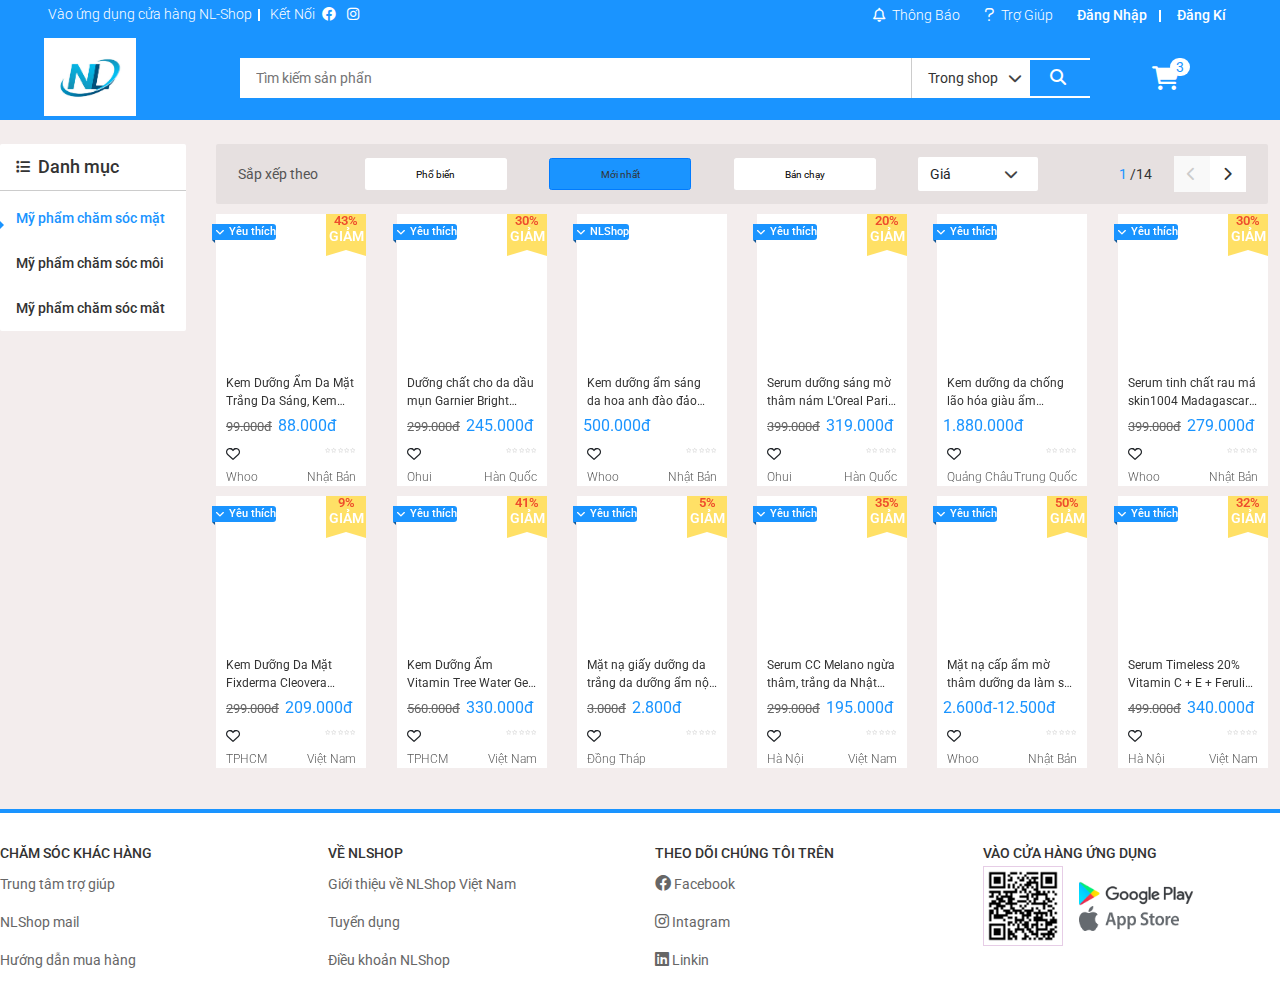
==== commit 499559b5: "cap nhat lan 1" ====
--- a/index.html
+++ b/index.html
@@ -12,6 +12,7 @@
     <script src="./assets/js/jQuery-3.6.1.min.js"></script>
     <script src="./assets/js/bootstrap.min.js"></script>
     <title>NL Shop</title>
+    
 </head>
 <body>
     <div class="wrapper">
@@ -100,11 +101,13 @@
                                 Trợ Giúp
                             </a>
                         </li>
-                        <li class="header__navbar-item header__navbar-item--strong header__navbar-item--saparate">Đăng Nhập</li>
-                        <li class="header__navbar-item header__navbar-item--strong">Đăng Kí</li>
-                        
+                        <button class="header__navbar-item header__navbar-item--strong header__navbar-item--saparate js-btn">Đăng Nhập</button> 
+                            
+                        <button class="header__navbar-item header__navbar-item--strong js-btn">Đăng Kí</button> 
                     </ul>
                 </nav> 
+               
+                
                 <!-- Header with search -->
                 <div class="header-with-search">
                     <div class="header__logo">
@@ -728,95 +731,7 @@
                        
                 </div>            
         </div>
-        <!--modal layout-->
-        <div class="modal">
-             <div class="modal__overlay">
-            <div class="modal__body">
-                Registy form-->
-                <div class="auth-form">
-                     <div class="auth-form__container">
-                        <div class="auth-form__header">
-                            <h3 class="auth-form__heading">Đăng Kí</h3>
-                            <span class="auth-form__switch-btn">Đăng Nhập</span>
-                        </div>
-                        <div class="auth-form__form">
-                            <div class="auth-form__group">
-                                <input type="text" class="auth-form-input" placeholder="Nhập Email của bạn">
-                    
-                            </div>
-                            <div class="auth-form__group">
-                                <input type="password" class="auth-form-input" placeholder="Nhập mật khẩu của bạn">
-                            </div>
-                            <div class="auth-form__group">
-                                <input type="password" class="auth-form-input" placeholder="Nhập lại mật khẩu của bạn">
-                            </div>
-                            <div class="auth-form__asaide">
-                                <p class="auth-form__pilocy-text">Bằng việc đăng kí, bạn đã đồng ý với Shopee về
-                                    <a href="" class="auth-form__text-link">Điều khoản dịch vụ</a> & 
-                                    <a href="" class="auth-form__text-link">Chính sách bảo mật</a>.
-                                </p>
-                            </div>
-                            <div class="auth-form__controls">
-                                <button class="btn  auth-form__controls--back">TRỞ LẠI</button>
-                                <button class="btn btn-primary">ĐĂNG KÍ</button>
-                            </div>
-                    </div>
-                        <div class="auth-form__social">
-                            <a href="" class="auth-form__social--facebook btn btn-size-s btn--with--icon">
-                                <i class="auth-form__social-icon fa-brands fa-facebook"></i>
-                                <span class="auth-form__social-title">Kết nối với Facebook</span>
-                            </a>
-                            <a href="" class="btn btn-size-s btn--with--icon">
-                                <i class="auth-form__social--google auth-form__social-icon fa-brands fa-google"></i>
-                                <span class="auth-form__social-title">Kết Nối Với Google</span>
-                            </a>
-                        </div>
-                    </div>
-                </div> 
-                <!-- Login form -->
-                <!-- <div class="auth-form">
-                    <div class="auth-form__container">
-                        <div class="auth-form__header">
-                            <h3 class="auth-form__heading">Đăng Nhập</h3>
-                            <span class="auth-form__switch-btn">Đăng KÍ</span>
-                        </div>
-                        <div class="auth-form__form">
-                            <div class="auth-form__group">
-                                <input type="text" class="auth-form-input" placeholder="Nhập Email của bạn">
-                    
-                            </div>
-                            <div class="auth-form__group">
-                                <input type="password" class="auth-form-input" placeholder="Nhập mật khẩu của bạn">
-                            </div>
-                            <div class="auth-form__aside">
-                                <div class="auth-form__help">
-                                    <a href="" class="auth-form__help-link auth-form__help--forgot">Quên Mật Khẩu </a>
-                                    <span class="auth-form__help--saparate"></span>
-                                    <a href="" class="auth-form__help-link">Cần trợ giúp?
-
-                                    </a>
-                                </div>
-                            </div>
-                            <div class="auth-form__controls">
-                                <button class="btn  auth-form__controls--back">TRỞ LẠI</button>
-                                <button class="btn btn-primary">ĐĂNG Nhập</button>
-                            </div>
-                    </div>
-                        <div class="auth-form__social">
-                            <a href="" class="auth-form__social--facebook btn btn-size-s btn--with--icon">
-                                <i class="auth-form__social-icon fa-brands fa-facebook"></i>
-                                <span class="auth-form__social-title"> Facebook</span>
-                            </a>
-                            <a href="" class="btn btn-size-s btn--with--icon">
-                                <i class="auth-form__social--google auth-form__social-icon fa-brands fa-google"></i>
-                                <span class="auth-form__social-title">Google</span>
-                            </a>
-                        </div>
-                    </div>
-                </div> -->
-            </div>
-            </div>
-        </div>
+        
         <footer class="footer">
             <div class="grip">
                 <div class="row">
@@ -891,6 +806,117 @@
                 </div>
             </div>
         </footer>
+         <!--modal layout-->
+         <div class="modal open js-modal">
+            <div class="modal__overlay">
+            </div>
+            <div class="modal__body">
+                <div class="auth-form">
+                    <div class="auth-form__container">
+                      <div class="auth-form__header">
+                          <h3 class="auth-form__heading">Đăng Kí</h3>
+                          <span class="auth-form__switch-btn">Đăng Nhập</span>
+                      </div>
+                      <div class="auth-form__form">
+                          <div class="auth-form__group">
+                              <input type="text" class="auth-form-input" placeholder="Nhập Email của bạn">
+                  
+                          </div>
+                          <div class="auth-form__group">
+                              <input type="password" class="auth-form-input" placeholder="Nhập mật khẩu của bạn">
+                          </div>
+                          <div class="auth-form__group">
+                              <input type="password" class="auth-form-input" placeholder="Nhập lại mật khẩu của bạn">
+                          </div>
+                          <div class="auth-form__asaide">
+                              <p class="auth-form__pilocy-text">Bằng việc đăng kí, bạn đã đồng ý với Shopee về
+                                  <a href="" class="auth-form__text-link">Điều khoản dịch vụ</a> & 
+                                  <a href="" class="auth-form__text-link">Chính sách bảo mật</a>.
+                              </p>
+                          </div>
+                          <div class="auth-form__controls">
+                              <button class="btn  auth-form__controls--back js-modal-close">TRỞ LẠI</button>
+                              <button class="btn btn-primary">ĐĂNG KÍ</button>
+                          </div>
+                  </div>
+                      <div class="auth-form__social">
+                          <a href="" class="auth-form__social--facebook btn btn-size-s btn--with--icon">
+                              <i class="auth-form__social-icon fa-brands fa-facebook"></i>
+                              <span class="auth-form__social-title">Kết nối với Facebook</span>
+                          </a>
+                          <a href="" class="btn btn-size-s btn--with--icon">
+                              <i class="auth-form__social--google auth-form__social-icon fa-brands fa-google"></i>
+                              <span class="auth-form__social-title">Kết Nối Với Google</span>
+                          </a>
+                      </div>
+                  </div>
+            </div>
+         </div>
     </div>
+    <div class="modal open js-modal">
+        <div class="modal__overlay">
+        </div>
+        <div class="modal-body">
+            <div class="auth-form">
+                <div class="auth-form__container">
+                    <div class="auth-form__header">
+                        <h3 class="auth-form__heading">Đăng Nhập</h3>
+                        <span class="auth-form__switch-btn">Đăng KÍ</span>
+                    </div>
+                    <div class="auth-form__form">
+                        <div class="auth-form__group">
+                            <input type="text" class="auth-form-input" placeholder="Nhập Email của bạn">
+                
+                        </div>
+                        <div class="auth-form__group">
+                            <input type="password" class="auth-form-input" placeholder="Nhập mật khẩu của bạn">
+                        </div>
+                        <div class="auth-form__aside">
+                            <div class="auth-form__help">
+                                <a href="" class="auth-form__help-link auth-form__help--forgot">Quên Mật Khẩu </a>
+                                <span class="auth-form__help--saparate"></span>
+                                <a href="" class="auth-form__help-link">Cần trợ giúp?
+     
+                                </a>
+                            </div>
+                        </div>
+                        <div class="auth-form__controls">
+                            <button class="btn  auth-form__controls--back js-modal-close">TRỞ LẠI</button>
+                            <button class="btn btn-primary">ĐĂNG Nhập</button>
+                        </div>
+                </div>
+                    <div class="auth-form__social">
+                        <a href="" class="auth-form__social--facebook btn btn-size-s btn--with--icon">
+                            <i class="auth-form__social-icon fa-brands fa-facebook"></i>
+                            <span class="auth-form__social-title"> Facebook</span>
+                        </a>
+                        <a href="" class="btn btn-size-s btn--with--icon">
+                            <i class="auth-form__social--google auth-form__social-icon fa-brands fa-google"></i>
+                            <span class="auth-form__social-title">Google</span>
+                        </a>
+                    </div>
+                </div>
+            </div>
+        </div>
+    </div>
+    <script>
+        const clickBtns = document.querySelectorAll('.js-btn')
+        const modal = document.querySelector('.js-modal')
+        const modalClose = document.querySelector('.js-modal-close')
+
+        function showModal() {
+            modal.classList.add('open')
+        }
+
+        function huyModal() {
+            modal.classList.remove('open')
+        }
+        for (const clickBtn of clickBtns){
+            clickBtn.addEventListener('click',showModal)
+        }
+
+        modalClose.addEventListener('click', huyModal)
+
+    </script>
 </body>
 </html>
--- a/assets/css/main.css
+++ b/assets/css/main.css
@@ -943,4 +943,8 @@
 .footer-download-apps-img{
     height: 25px;
 }
-
+button{
+    background-color: transparent;
+    border: transparent;
+}
+
--- a/assets/css/base.css
+++ b/assets/css/base.css
@@ -71,7 +71,6 @@
         transform: scale(1);
     }
 }
-
 /*Modal*/
 .modal{
     position: fixed;
@@ -80,6 +79,7 @@
     bottom: 0;
     left: 0;
     display: flex;
+    
     animation: fadeIn linear 0.2s;
 }
 .modal__overlay{
